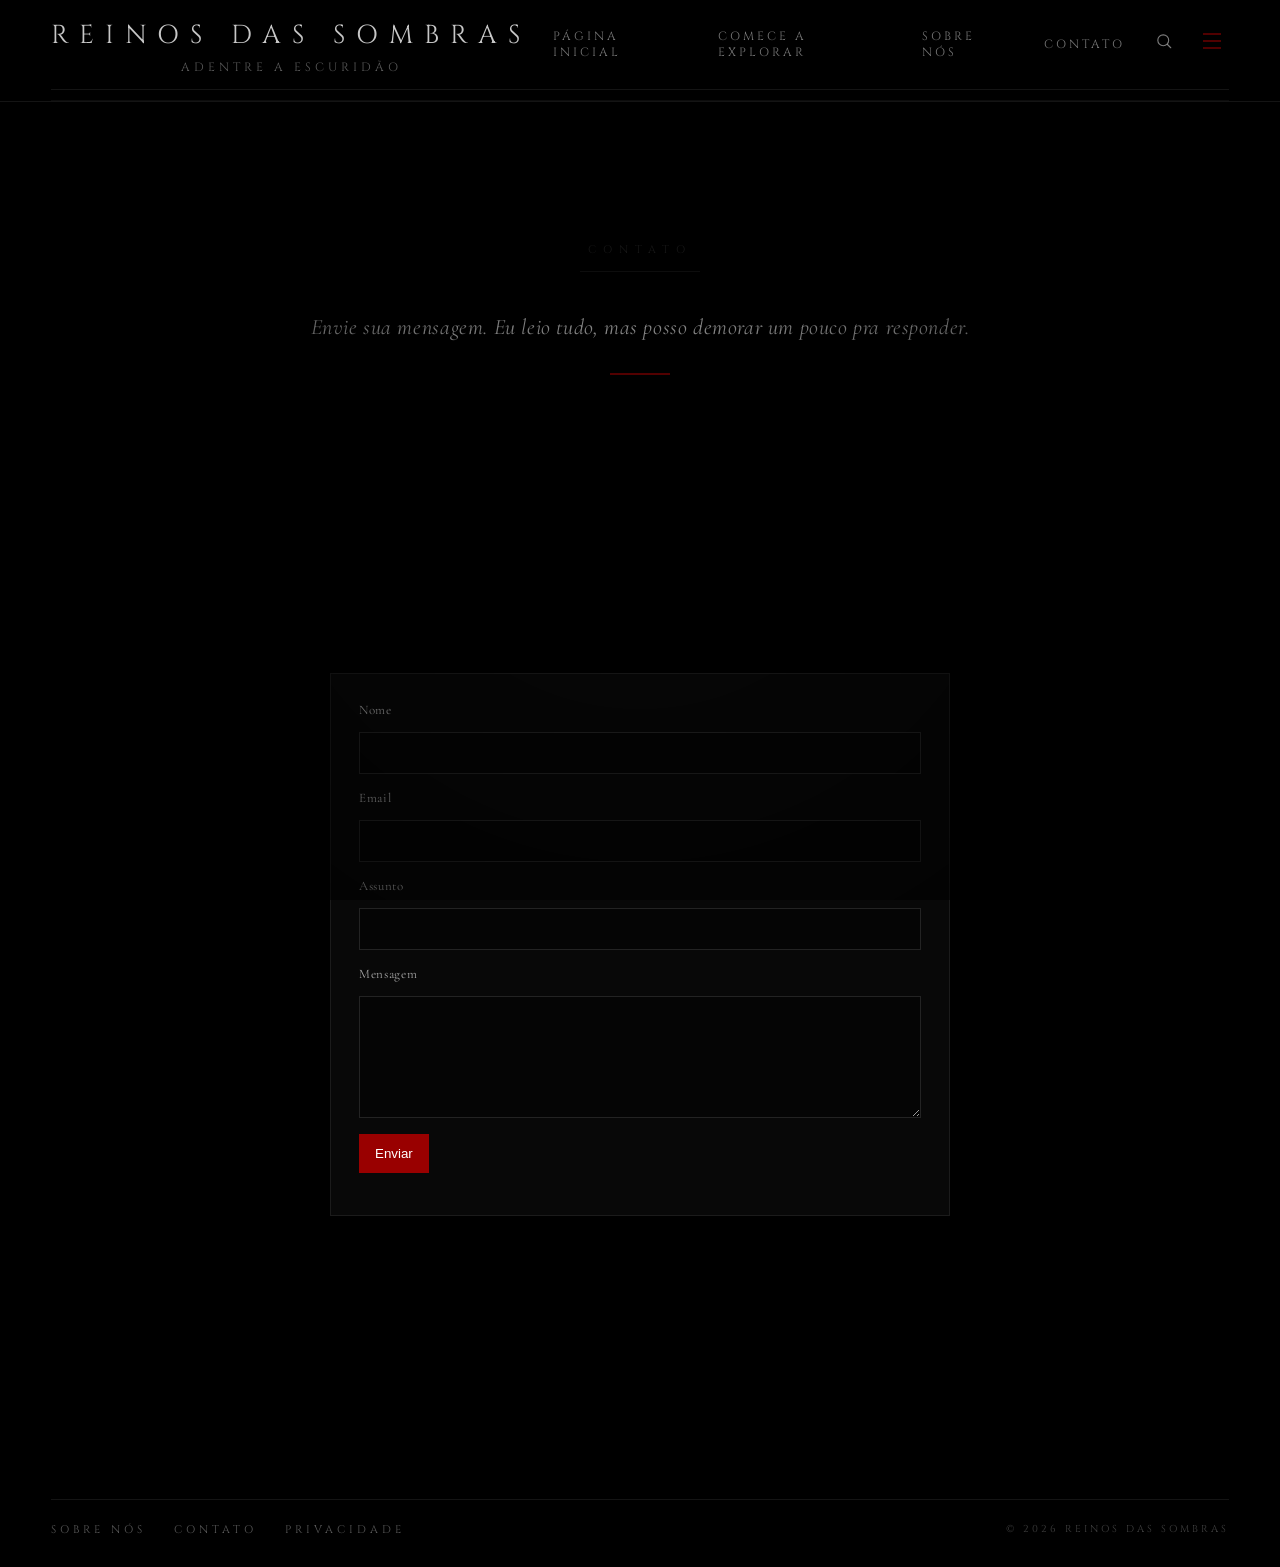
==== contato.html @ 0bf6db8e "favicon" ====
<!doctype html>
<html lang="pt-br">
<head>
  <link rel="icon" href="/favicon.ico">
  <meta charset="utf-8" />
  <meta name="viewport" content="width=device-width,initial-scale=1" />
  <title>Contato • Reinos das Sombras</title>
  <link rel="preconnect" href="https://fonts.googleapis.com">
  <link rel="preconnect" href="https://fonts.gstatic.com" crossorigin>
  <link href="https://fonts.googleapis.com/css2?family=Cinzel:wght@300;400;500&family=Cormorant+Garamond:ital,wght@0,400;0,500;1,400;1,500&display=swap" rel="stylesheet">

  <link rel="stylesheet" href="assets/style.css" />
<body>
  <div class="site-shell">

  <!-- TOP BAR -->
  <header class="site-header">
    <div class="container header-inner">

      <a class="brand" href="/">
        <div class="brand-title">REINOS DAS SOMBRAS</div>
        <div class="brand-sub">ADENTRE A ESCURIDÃO</div>
      </a>

      <nav class="nav">
        <a href="/" class="nav-link">PÁGINA INICIAL</a>
        <a href="/#explorar" class="nav-link">COMECE A EXPLORAR</a>
        <a href="/sobre.html" class="nav-link">SOBRE NÓS</a>
        <a href="/contato.html" class="nav-link">CONTATO</a>
      </nav>

      <div class="actions">
        <button class="icon-btn" id="openSearch" aria-label="Pesquisar">
          <svg viewBox="0 0 24 24" fill="none" stroke="currentColor" stroke-width="1.5" stroke-linecap="round" stroke-linejoin="round" aria-hidden="true">
            <circle cx="11" cy="11" r="7.25"></circle>
            <line x1="21" y1="21" x2="16.65" y2="16.65"></line>
          </svg>
        </button>

        <button class="icon-btn menu-btn" id="openMenu" aria-label="Menu">
          <span></span><span></span><span></span>
        </button>
      </div>

    </div>

    <div class="container">
      <div class="line"></div>
      <div class="line line-thin"></div>
    </div>
  </header>

  <!-- MOBILE MENU -->
  <div class="drawer" id="drawer" aria-hidden="true">
    <div class="drawer-panel">
      <div class="drawer-top">
        <div class="drawer-title">MENU</div>
        <button class="icon-btn" id="closeMenu" aria-label="Fechar menu">✕</button>
      </div>
      <a class="drawer-link" href="/">PÁGINA INICIAL</a>
      <a class="drawer-link" href="/#explorar">COMECE A EXPLORAR</a>
      <a class="drawer-link" href="/sobre.html">SOBRE NÓS</a>
      <a class="drawer-link" href="/contato.html">CONTATO</a>
      <a class="drawer-link" href="/Politica-de-privacidade.html">PRIVACIDADE</a>
    </div>
    <button class="drawer-backdrop" id="drawerBackdrop" aria-label="Fechar"></button>
  </div>

  <!-- SEARCH MODAL -->
  <div class="search" id="search" aria-hidden="true">
    <div class="search-panel">
      <div class="search-top">
        <div class="search-title">PESQUISAR</div>
        <button class="icon-btn" id="closeSearch" aria-label="Fechar">✕</button>
      </div>
      <input class="search-input" id="searchInput" placeholder="Buscar por título..." />
      <div class="search-results" id="searchResults"></div>
    </div>
    <button class="search-backdrop" id="searchBackdrop" aria-label="Fechar"></button>
  </div>


  <main>
    <section class="hero" style="min-height:36vh;">
      <div class="hero-bg" style="background-image:url('images/hero.jpg')"></div>
      <div class="hero-vignette"></div>

      <div class="container hero-inner">
        <div class="kicker">CONTATO</div>
        <div class="kicker-line"></div>

        <blockquote class="quote">
          Envie sua mensagem. Eu leio tudo, mas posso demorar um pouco pra responder.
        </blockquote>

        <div class="accent-line"></div>
      </div>
    </section>

    <section class="contact-container">
      <div class="contact-form">
        <form id="contactForm">
          <div class="form-group">
            <label for="nome">Nome</label>
            <input id="nome" type="text" name="nome" autocomplete="name" required>
          </div>

          <div class="form-group">
            <label for="email">Email</label>
            <input id="email" type="email" name="email" autocomplete="email" required>
          </div>

          <div class="form-group">
            <label for="assunto">Assunto</label>
            <input id="assunto" type="text" name="assunto" required>
          </div>

          <div class="form-group">
            <label for="mensagem">Mensagem</label>
            <textarea id="mensagem" name="mensagem" rows="6" required></textarea>
          </div>

          <button type="submit" class="btn-primary">Enviar</button>
          <div id="formStatus" style="margin-top:14px; color: rgba(255,255,255,.7);"></div>
        </form>
      </div>
    </section>
  </main>

  <footer class="site-footer">
    <div class="container footer-line"></div>
    <div class="container footer-inner">
      <div class="footer-nav">
        <a href="/sobre.html">SOBRE NÓS</a>
        <a href="/contato.html">CONTATO</a>
        <a href="/Politica-de-privacidade.html">PRIVACIDADE</a>
      </div>
      <div class="footer-copy" id="footerCopy">© 2026 REINOS DAS SOMBRAS</div>
    </div>
  </footer>

  <script src="assets/cookies.js"></script>
  <script src="assets/app.js"></script>
  <script src="assets/contact.js"></script>

  </div>
</body>
</html>
---- assets/style.css ----
:root{
  --bg:#000;
  --fg:rgba(255,255,255,.78);
  --muted:rgba(255,255,255,.45);
  --muted2:rgba(255,255,255,.25);
  --line:rgba(255,255,255,.08);
  --accent:#8b0000;
  --max:1100px;
}

*{ box-sizing:border-box; }
html,body{ height:100%; }
body{
  margin:0;
  background:var(--bg);
  color:var(--fg);
  font-family:"Cormorant Garamond", serif;
  overflow-x:hidden; /* remove “borda”/scroll lateral */
}

.container{
  width:min(var(--max), calc(100% - 120px));
  margin:0 auto;
}

@media (max-width: 820px){
  .container{ width: calc(100% - 40px); }
}

/* vignette */
body::after{
  content:"";
  position:fixed;
  inset:0;
  pointer-events:none;
  background:radial-gradient(circle at center, rgba(0,0,0,0) 0%, #000 72%);
  opacity:.55;
}

/* ===== HEADER ===== */
.site-header{
  position:sticky;
  top:0;
  z-index:20;
  background:rgba(0,0,0,.55);
  backdrop-filter: blur(10px);
  border-bottom:1px solid var(--line);
}
.site-header.compact{ position:relative; }

.header-inner{
  display:flex;
  align-items:flex-start;
  justify-content:space-between;
  padding:22px 0 14px;
  gap:22px;
}

/* brand */
.brand{ text-decoration:none; color:inherit; display:block; }
.brand-title{
  font-family:"Cinzel", serif;
  font-weight:400;
  letter-spacing:11px;
  text-transform:uppercase;
  white-space:nowrap; /* NÃO empilha */
  font-size:26px;
  line-height:1.05;
  -webkit-font-smoothing: antialiased;
  text-rendering: optimizeLegibility;
}
.brand-sub{
  margin-top:10px;
  font-family:"Cinzel", serif;
  font-weight:300;
  letter-spacing:4px;
  font-size:12px;
  opacity:.45;
  text-align:center;
  transition: color .25s ease, opacity .25s ease;
}
.brand:hover .brand-sub{
  color: var(--accent);
  opacity:.85;
}

/* nav */
.nav{
  display:flex;
  gap:34px;
  align-items:center;
  padding-top:6px;
}
.nav-link{
  font-family:"Cinzel", serif;
  font-weight:400;
  letter-spacing:3px;
  font-size:12px;
  text-transform:uppercase;
  opacity:.6;
  color:rgba(255,255,255,.78);
  text-decoration:none;
  transition: opacity .2s ease, color .2s ease;
}
.nav-link:hover{ opacity:.95; color:#fff; }

/* actions */
.actions{ display:flex; align-items:center; gap:14px; padding-top:2px; }

.icon-btn{
  appearance:none;
  border:0;
  background:transparent;
  color:rgba(255,255,255,.75);
  cursor:pointer;
  display:inline-flex;
  align-items:center;
  justify-content:center;
  width:34px;
  height:34px;
  padding:0;
  opacity:.65;
  transition: opacity .2s ease, color .2s ease;
}
.icon-btn:hover{ opacity:.95; color:#fff; }
.icon-btn svg{ width:18px; height:18px; display:block; }

/* hamburger */
.menu-btn{ gap:5px; flex-direction:column; }
.menu-btn span{
  display:block;
  width:18px;
  height:2px;
  background: var(--accent);
  opacity:.9;
}

/* lines */
.header-lines{ padding:8px 0 18px; }
.line{
  height:1px;
  background: var(--line);
}
.line-thin{
  margin-top:10px;
  opacity:.6;
}

/* ===== HERO ===== */
.hero{
  position:relative;
  min-height: 58vh;
  display:flex;
  align-items:center;
  padding: 70px 0 50px;
}
.hero-bg{
  position:absolute; inset:0;
  background-size:cover;
  background-position:center;
  opacity:.28;
  filter:saturate(.9) contrast(1.05);
}
.hero-vignette{
  position:absolute; inset:0;
  background: radial-gradient(circle at center, rgba(0,0,0,.15) 0%, #000 70%);
  opacity:.9;
}
.hero-inner{
  position:relative;
  text-align:center;
  padding: 70px 0 70px;
}

.kicker{
  font-family:"Cinzel", serif;
  font-weight:300;
  font-size:11px;
  letter-spacing:7px;
  text-transform:uppercase;
  opacity:.14;
  animation: breathe 3.8s ease-in-out infinite;
}
@keyframes breathe{
  0%,100%{ opacity:.10; transform: translateY(0); }
  50%{ opacity:.18; transform: translateY(-1px); }
}
.kicker-line{
  width:120px;
  height:1px;
  background: var(--line);
  margin: 14px auto 0;
  opacity:.8;
}
.quote{
  margin: 36px auto 0;
  max-width: 920px;
  font-style: italic;
  font-size: 22px;
  line-height: 1.75;
  letter-spacing:.6px;
  opacity:.75;
}
.accent-line{
  width:60px;
  height:2px;
  background: var(--accent);
  opacity:.65;
  margin: 26px auto 0;
}

/* ===== SECTIONS ===== */
.section{ padding: 56px 0 0; }
.section-head{
  display:flex;
  align-items:center;
  gap:14px;
  padding-bottom:18px;
}
.dash{ width:46px; height:2px; background: var(--accent); opacity:.65; }
.section-title{
  margin:0;
  font-family:"Cinzel", serif;
  font-weight:400;
  letter-spacing:4px;
  font-size:12px;
  text-transform:uppercase;
  color: rgba(255,255,255,.55);
}

/* grid featured */
.grid{
  display:grid;
  grid-template-columns: repeat(3, 1fr);
  gap: 22px;
  padding-bottom: 10px;
}
.card{
  display:block;
  text-decoration:none;
  color:inherit;
  border:1px solid rgba(255,255,255,.06);
  background: rgba(255,255,255,.02);
  overflow:hidden;
  transition: transform .2s ease, border-color .2s ease;
}
.card:hover{
  transform: translateY(-2px);
  border-color: rgba(255,255,255,.12);
}
.card-img{
  aspect-ratio: 16/10;
  background-size:cover;
  background-position:center;
  filter: saturate(.95) contrast(1.02);
  opacity:.9;
}
.card-body{ padding: 18px 18px 16px; }
.card-kicker{
  font-family:"Cinzel", serif;
  letter-spacing:4px;
  text-transform:uppercase;
  font-size:11px;
  opacity:.35;
}
.card-title{
  margin-top:10px;
  font-family:"Cinzel", serif;
  letter-spacing:3px;
  text-transform:uppercase;
  font-size:14px;
  opacity:.9;
}
.card-excerpt{
  margin-top:10px;
  font-size:18px;
  line-height:1.6;
  opacity:.65;
}
.card-more{
  margin-top:14px;
  font-family:"Cinzel", serif;
  letter-spacing:3px;
  text-transform:uppercase;
  font-size:11px;
  color: var(--accent);
  opacity:.75;
}

/* recent list */
.list{ padding-bottom: 40px; }
.row{
  display:flex;
  justify-content:space-between;
  align-items:center;
  gap:18px;
  text-decoration:none;
  color:inherit;
  border-bottom:1px solid rgba(255,255,255,.06);
  padding: 18px 0;
}
.row-title{
  font-family:"Cinzel", serif;
  letter-spacing:3px;
  text-transform:uppercase;
  font-size:13px;
  opacity:.9;
}
.row-excerpt{
  margin-top:8px;
  font-size:18px;
  opacity:.6;
  line-height:1.55;
}
.row-right{
  color: var(--accent);
  opacity:.75;
  font-size:18px;
}

/* prose */
.prose{ padding-bottom: 20px; }
.prose p{ font-size:19px; opacity:.7; line-height:1.8; margin: 0 0 16px; }
.prose h3{
  font-family:"Cinzel", serif;
  letter-spacing:2px;
  font-size:14px;
  text-transform:uppercase;
  margin: 26px 0 12px;
  color: rgba(255,255,255,.85);
  opacity:.9;
}
.prose ul{
  margin: 0 0 18px 18px;
  padding: 0;
}
.prose li{
  margin: 8px 0;
  line-height:1.7;
  opacity:.75;
  font-size:18px;
}
.prose a{ color: rgba(255,255,255,.85); text-decoration: underline; text-decoration-color: rgba(139,0,0,.55); }
.prose a:hover{ color:#fff; }


/* ===== FOOTER ===== */
.site-footer{
  margin-top: 70px;
  padding: 34px 0 30px;
}
.footer-line{
  height:1px;
  background: var(--line);
  margin-bottom: 22px;
}
.footer-inner{
  display:flex;
  align-items:center;
  justify-content:space-between;
  gap:20px;
}
.footer-nav{
  display:flex;
  gap:28px;
}
.footer-nav a{
  font-family:"Cinzel", serif;
  font-size:11px;
  letter-spacing:4px;
  text-transform:uppercase;
  color: rgba(255,255,255,.35);
  text-decoration:none;
  transition: color .2s ease, opacity .2s ease;
}
.footer-nav a:hover{ color: var(--accent); opacity:.9; }
.footer-copy{
  font-family:"Cinzel", serif;
  font-size:10px;
  letter-spacing:3px;
  color: rgba(255,255,255,.25);
  white-space:nowrap; /* NÃO corta */
}

/* ===== STORY PAGE ===== */
.story{ padding: 40px 0 80px; }
.story-wrap{ max-width: 980px; }
.story-cover{
  width:100%;
  aspect-ratio: 16/7;
  background-size:cover;
  background-position:center;
  border:1px solid rgba(255,255,255,.06);
  opacity:.92;
}
.story-meta{ padding: 22px 0 12px; }
.story-kicker{
  font-family:"Cinzel", serif;
  font-size:11px;
  letter-spacing:5px;
  text-transform:uppercase;
  opacity:.35;
}
.story-title{
  margin: 12px 0 0;
  font-family:"Cinzel", serif;
  letter-spacing:5px;
  text-transform:uppercase;
  font-weight:400;
  font-size: 28px;
  opacity:.95;
}
.story-sub{
  margin-top:10px;
  font-size:20px;
  opacity:.65;
  font-style: italic;
}
.story-content{
  padding-top: 12px;
  font-size: 19px;
  line-height: 1.9;
  opacity: .78;
}
.story-content p{ margin: 0 0 18px; }

/* ===== DRAWER ===== */
.drawer{
  position:fixed; inset:0;
  display:none;
  z-index:50;
}
.drawer.open{ display:block; }
.drawer-backdrop{
  position:absolute; inset:0;
  background: rgba(0,0,0,.65);
  border:0;
}
.drawer-panel{
  position:absolute;
  right:0; top:0; bottom:0;
  width:min(360px, 88vw);
  background:#050505;
  border-left: 1px solid rgba(255,255,255,.08);
  padding: 18px;
}
.drawer-top{
  display:flex;
  justify-content:space-between;
  align-items:center;
  padding-bottom: 10px;
  border-bottom:1px solid rgba(255,255,255,.06);
}
.drawer-title{
  font-family:"Cinzel", serif;
  letter-spacing:4px;
  text-transform:uppercase;
  font-size:12px;
  opacity:.6;
}
.drawer-link{
  display:block;
  padding: 14px 6px;
  border-bottom:1px solid rgba(255,255,255,.06);
  font-family:"Cinzel", serif;
  letter-spacing:3px;
  text-transform:uppercase;
  font-size:12px;
  color: rgba(255,255,255,.75);
  text-decoration:none;
  opacity:.75;
}
.drawer-link:hover{ color:#fff; opacity:1; }

/* ===== SEARCH ===== */
.search{
  position:fixed; inset:0;
  display:none;
  z-index:60;
}
.search.open{ display:block; }
.search-backdrop{
  position:absolute; inset:0;
    z-index: 0;
  background: rgba(0,0,0,.7);
  border:0;
}
.search-panel{
  position:absolute;
    z-index: 1;
  left:50%; top: 12vh;
  transform: translateX(-50%);
  width:min(720px, 92vw);
  background:#050505;
  border: 1px solid rgba(255,255,255,.08);
  padding: 14px;
}
.search-top{
  display:flex;
  justify-content:space-between;
  align-items:center;
  padding: 6px 6px 10px;
  border-bottom:1px solid rgba(255,255,255,.06);
}
.search-title{
  font-family:"Cinzel", serif;
  letter-spacing:4px;
  text-transform:uppercase;
  font-size:12px;
  opacity:.6;
}
.search-input{
  width:100%;
  margin-top:12px;
  padding: 14px 12px;
  background:#0b0b0b;
  border:1px solid rgba(255,255,255,.08);
  color:#fff;
  outline:none;
  font-size:16px;
}
.search-results{ padding-top: 10px; }
.search-item{
  display:block;
  padding: 12px 8px;
  border-bottom:1px solid rgba(255,255,255,.06);
  text-decoration:none;
  color:inherit;
}
.search-item-title{
  font-family:"Cinzel", serif;
  letter-spacing:3px;
  text-transform:uppercase;
  font-size:12px;
  opacity:.9;
}
.search-item-sub{
  margin-top:8px;
  font-size:18px;
  opacity:.6;
}

/* ===== RESPONSIVO (mobile sem “forçar empilhado”) ===== */
@media (max-width: 980px){
  .nav{ display:none; } /* menu vira drawer */
  .brand-title{
    font-size:20px;   /* reduz, mas mantém em 1 linha */
    letter-spacing:8px;
  }
  .quote{ font-size: 20px; }
  .grid{ grid-template-columns: 1fr; }
  .footer-inner{ flex-direction:column; text-align:center; }
  .footer-copy{ white-space:normal; }
}
/* ===== Post layout helpers ===== */
.post-title {
  text-align: center;
  margin: 0.2em 0 0.8em 0;
}

.post-title.red {
  color: #b30000;
}

/* Image blocks */
.post-img {
  margin: 14px 0;
}

.post-img img {
  width: 100%;
  height: auto;
  display: block;
  border-radius: 8px;
}

/* Float variants (use when you want text wrapping) */
.post-img.left {
  float: left;
  width: 180px;
  margin: 0 18px 12px 0;
}

.post-img.right {
  float: right;
  width: 240px;
  margin: 6px 0 12px 18px;
}

.post-img.right.large {
  width: 260px;
}

.post-img.center {
  max-width: 520px;
  margin: 16px auto 0 auto;
}

/* Utility */
.clear {
  clear: both;
}

.contact-container{
  display:flex;
  justify-content:center;
  padding:60px 20px;
}

.contact-form{
  width:100%;
  max-width:500px;
  background:#0b0b0b;
  padding:30px;
  border:1px solid rgba(255,255,255,.08);
  box-shadow:0 0 20px rgba(0,0,0,.6);
}

.form-group{
  display:flex;
  flex-direction:column;
  margin-bottom:18px;
}

.form-group label{
  margin-bottom:6px;
  font-size:14px;
  color:#aaa;
}

.form-group input,
.form-group textarea{
  background:#050505;
  border:1px solid rgba(255,255,255,.1);
  padding:10px;
  color:white;
  font-family:inherit;
}

.form-group input:focus,
.form-group textarea:focus{
  outline:none;
  border-color:#990000;
}

.btn-primary{
  background:#990000;
  border:none;
  padding:12px;
  color:white;
  cursor:pointer;
  transition:0.3s;
}

.btn-primary:hover{
  background:#cc0000;
}
/* Página Contato */
.contact-container{
  min-height: 100vh;
  display:flex;
  align-items:center;
  justify-content:center;
  padding: 60px 20px;
}

.contact-form{
  width: 100%;
  max-width: 620px;
  background: rgba(10,10,10,.85);
  border: 1px solid rgba(255,255,255,.08);
  box-shadow: 0 0 35px rgba(0,0,0,.65);
  padding: 28px;
}

.contact-title{
  margin: 0 0 10px;
  letter-spacing: .18em;
  text-transform: uppercase;
  font-size: 18px;
  color: rgba(255,255,255,.85);
}

.contact-subtitle{
  margin: 0 0 22px;
  color: rgba(255,255,255,.55);
  font-size: 14px;
}

.form-group{
  display:flex;
  flex-direction:column;
  gap: 8px;
  margin-bottom: 16px;
}

.form-group label{
  color: rgba(255,255,255,.65);
  font-size: 13px;
  letter-spacing: .05em;
}

.form-group input,
.form-group textarea{
  background: rgba(0,0,0,.35);
  border: 1px solid rgba(255,255,255,.12);
  color: rgba(255,255,255,.9);
  padding: 12px 12px;
  font-family: inherit;
}

.form-group input:focus,
.form-group textarea:focus{
  outline: none;
  border-color: rgba(153,0,0,.8);
}

.btn-primary{
  display:inline-flex;
  align-items:center;
  justify-content:center;
  gap:10px;
  background:#990000;
  border:none;
  padding: 12px 16px;
  color:white;
  cursor:pointer;
  text-decoration:none;
}

.btn-primary:hover{
  background:#c40000;
}

.thankyou-box{
  text-align:center;
}

/* ===== Ajustes de “moldura”/layout (Cloudflare friendly) ===== */
.site-shell{
  max-width: 1180px;
  margin: 22px auto;
  border: 1px solid var(--line);
  background: rgba(0,0,0,.55);
  box-shadow: 0 0 55px rgba(0,0,0,.65);
}

/* Kicker/linha de seção (para “Últimas publicações”) */
.section-kicker{
  display:flex;
  align-items:center;
  gap: 14px;
  letter-spacing: .32em;
  text-transform: uppercase;
  font-size: 12px;
  color: var(--muted);
}
.section-kicker::before{
  content:"";
  width: 44px;
  height: 1px;
  background: var(--accent);
  opacity: .95;
}
.hr-line{
  height:1px;
  background: rgba(255,255,255,.06);
  margin: 22px 0;
}

/* ===== Feed estilo “imagem + texto” (sem conflito com .post-title do artigo) ===== */
.feed-row{
  display:grid;
  grid-template-columns: 380px 1fr;
  gap: 34px;
  align-items:center;
  padding: 26px 0;
  border-bottom: 1px solid rgba(255,255,255,.06);
  text-decoration:none;
  color:inherit;
}
.feed-cover{
  width: 100%;
  aspect-ratio: 16 / 9;
  object-fit: cover;
  border: 1px solid var(--line);
  opacity: .95;
}
.feed-meta{
  letter-spacing: .28em;
  text-transform: uppercase;
  font-size: 11px;
  color: var(--accent);
  margin-bottom: 10px;
}
.feed-title{
  margin: 0 0 10px;
  font-family:"Cinzel", serif;
  letter-spacing: 3px;
  text-transform: uppercase;
  color: rgba(255,255,255,.92);
  font-size: clamp(18px, 2vw, 28px);
}
.feed-sub{
  color: rgba(255,255,255,.55);
  font-style: italic;
  margin: 0 0 14px;
}
.feed-excerpt{
  color: rgba(255,255,255,.62);
  line-height: 1.65;
  max-width: 70ch;
}

/* Responsivo */
@media (max-width: 860px){
  .site-shell{ margin: 0; border-left:0; border-right:0; }
  .feed-row{ grid-template-columns: 1fr; }
}
.about-list{
  margin: 10px 0 0;
  padding-left: 18px;
  color: rgba(255,255,255,.62);
  line-height: 1.8;
  max-width: 78ch;
}

.about-list li{
  margin: 6px 0;
}

.about-link{
  color: rgba(255,255,255,.85);
  text-decoration: none;
  border-bottom: 1px solid rgba(154,0,0,.6);
}

.about-link:hover{
  color: rgba(255,255,255,.95);
  border-bottom-color: rgba(154,0,0,1);
}
/* ===== FULL WIDTH (igual protótipo) ===== */
html, body{
  width: 100%;
  height: 100%;
  margin: 0;
  padding: 0;
  background: #000; /* garante sem “bordas” claras */
}

.site-shell{
  max-width: none !important;
  width: 100% !important;
  margin: 0 !important;
  border: 0 !important;
  border-radius: 0 !important;
  box-shadow: none !important;
  background: transparent !important;
}

/* se algum container estiver limitando demais */
.container{
  width: min(1200px, 92vw);
}
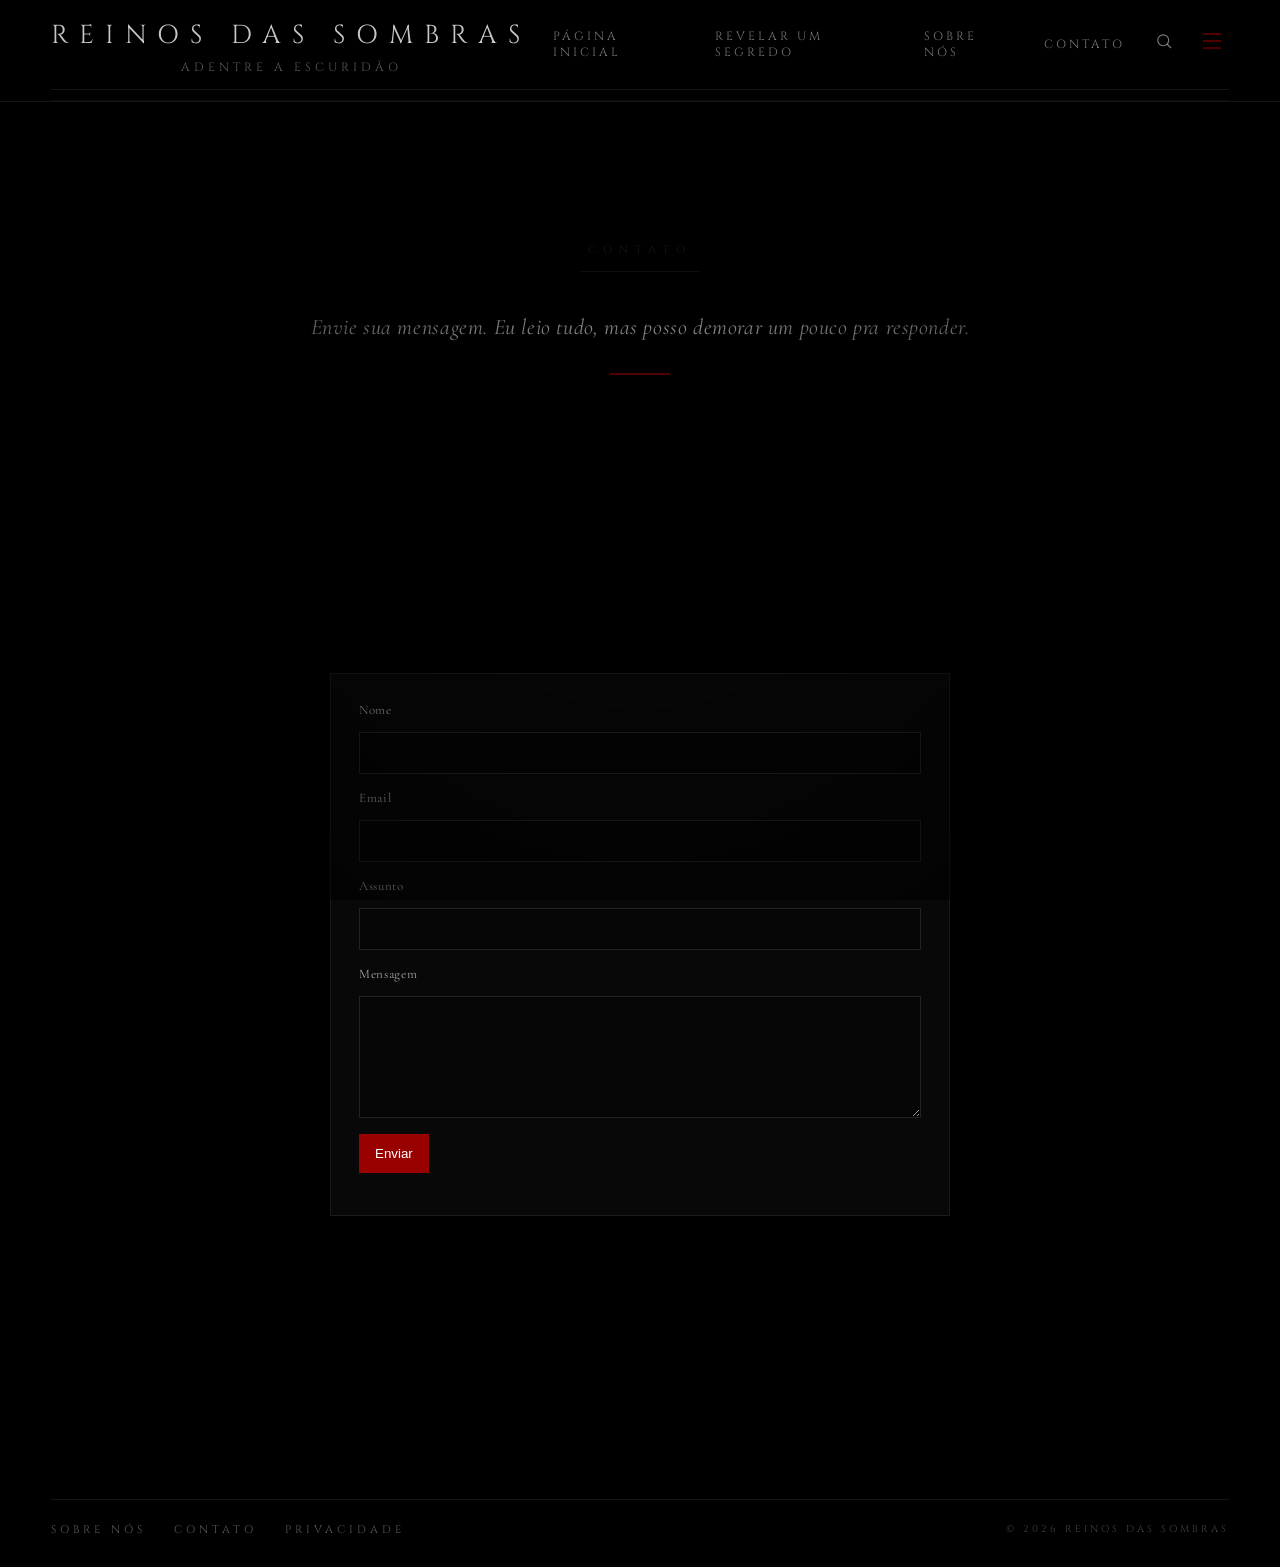
==== commit 8dfd9e40: "revelar um segredo" ====
--- a/contato.html
+++ b/contato.html
@@ -24,7 +24,8 @@
 
       <nav class="nav">
         <a href="/" class="nav-link">PÁGINA INICIAL</a>
-        <a href="/#explorar" class="nav-link">COMECE A EXPLORAR</a>
+        <a href="#" class="nav-link" onclick="goRandomPost(); return false;">
+  REVELAR UM SEGREDO
         <a href="/sobre.html" class="nav-link">SOBRE NÓS</a>
         <a href="/contato.html" class="nav-link">CONTATO</a>
       </nav>
@@ -58,7 +59,8 @@
         <button class="icon-btn" id="closeMenu" aria-label="Fechar menu">✕</button>
       </div>
       <a class="drawer-link" href="/">PÁGINA INICIAL</a>
-      <a class="drawer-link" href="/#explorar">COMECE A EXPLORAR</a>
+      <a href="#" class="nav-link" onclick="goRandomPost(); return false;">
+  REVELAR UM SEGREDO
       <a class="drawer-link" href="/sobre.html">SOBRE NÓS</a>
       <a class="drawer-link" href="/contato.html">CONTATO</a>
       <a class="drawer-link" href="/Politica-de-privacidade.html">PRIVACIDADE</a>
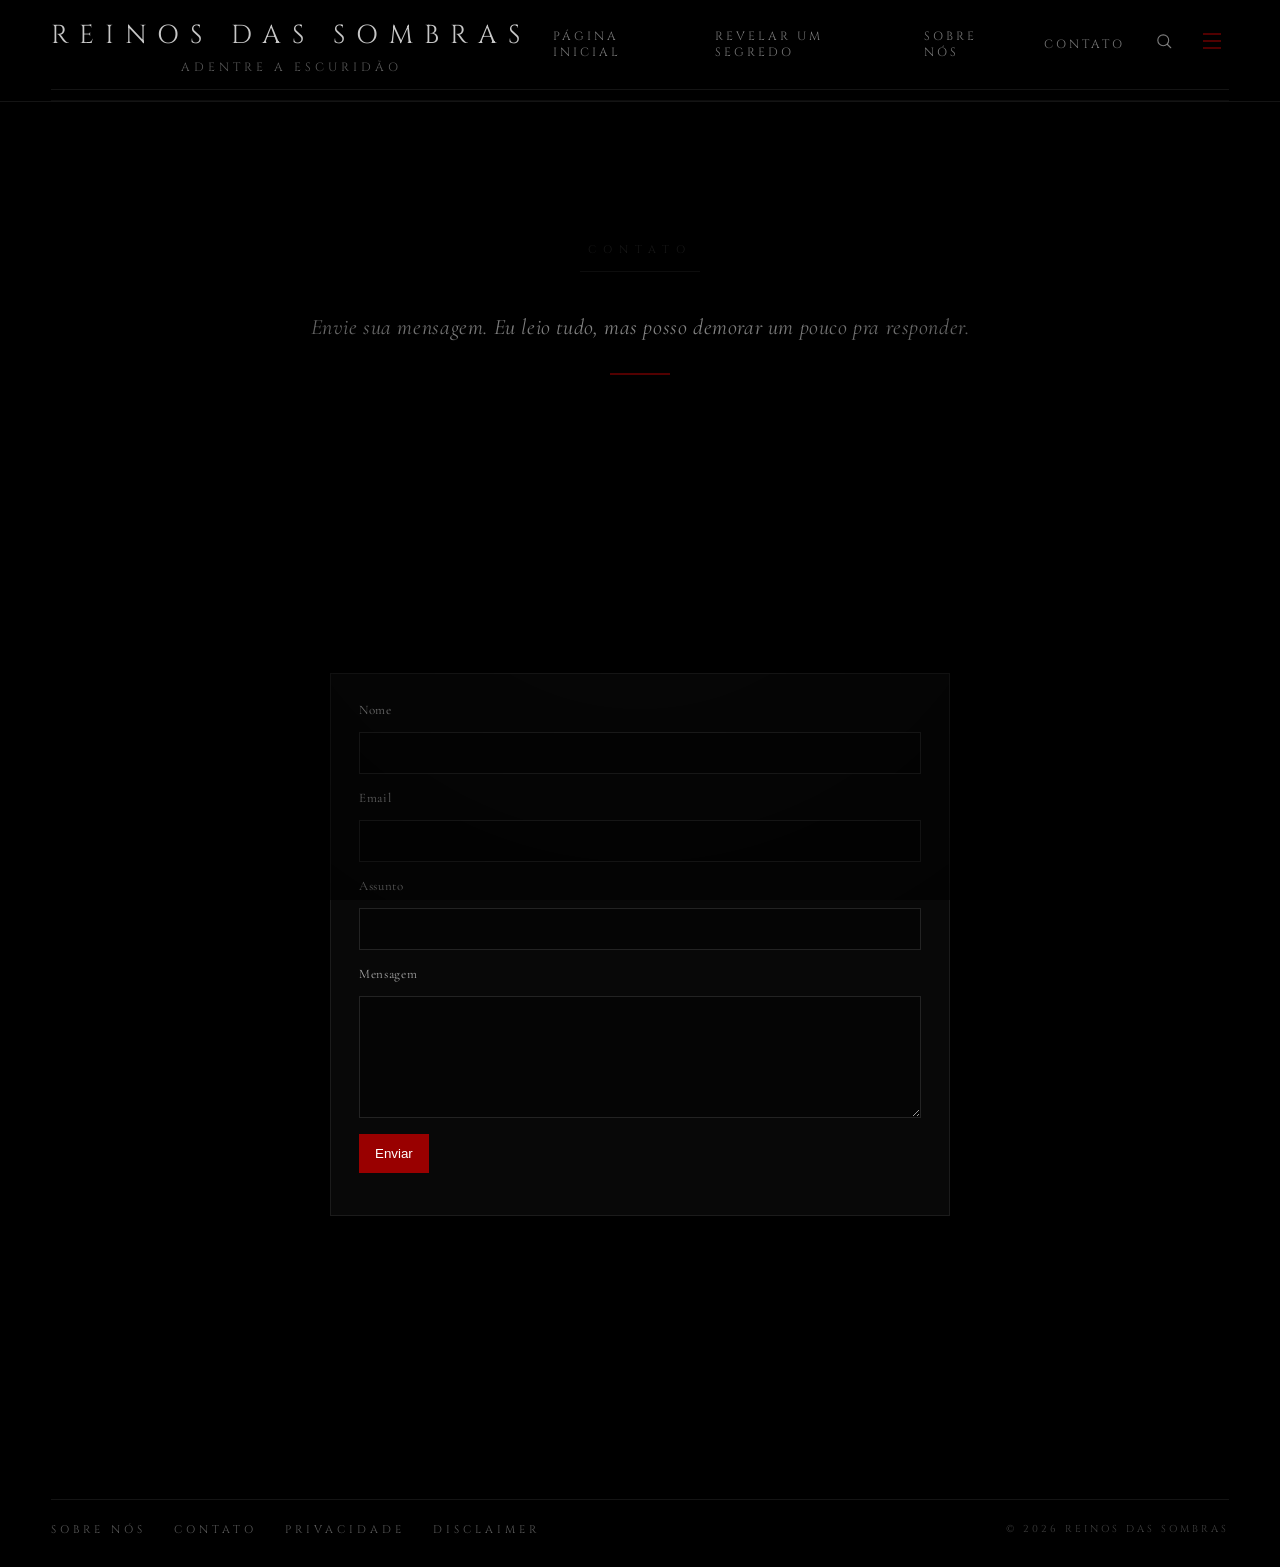
==== commit d601d551: "Reinos Reload" ====
--- a/contato.html
+++ b/contato.html
@@ -2,6 +2,8 @@
 <html lang="pt-br">
 <head>
   <link rel="icon" href="/favicon.ico">
+  <script async src="https://pagead2.googlesyndication.com/pagead/js/adsbygoogle.js?client=ca-pub-1007208030081142"
+     crossorigin="anonymous"></script>
   <meta charset="utf-8" />
   <meta name="viewport" content="width=device-width,initial-scale=1" />
   <title>Contato • Reinos das Sombras</title>
@@ -136,6 +138,7 @@
         <a href="/sobre.html">SOBRE NÓS</a>
         <a href="/contato.html">CONTATO</a>
         <a href="/Politica-de-privacidade.html">PRIVACIDADE</a>
+          <a href="/disclaimer.html">DISCLAIMER</a>
       </div>
       <div class="footer-copy" id="footerCopy">© 2026 REINOS DAS SOMBRAS</div>
     </div>
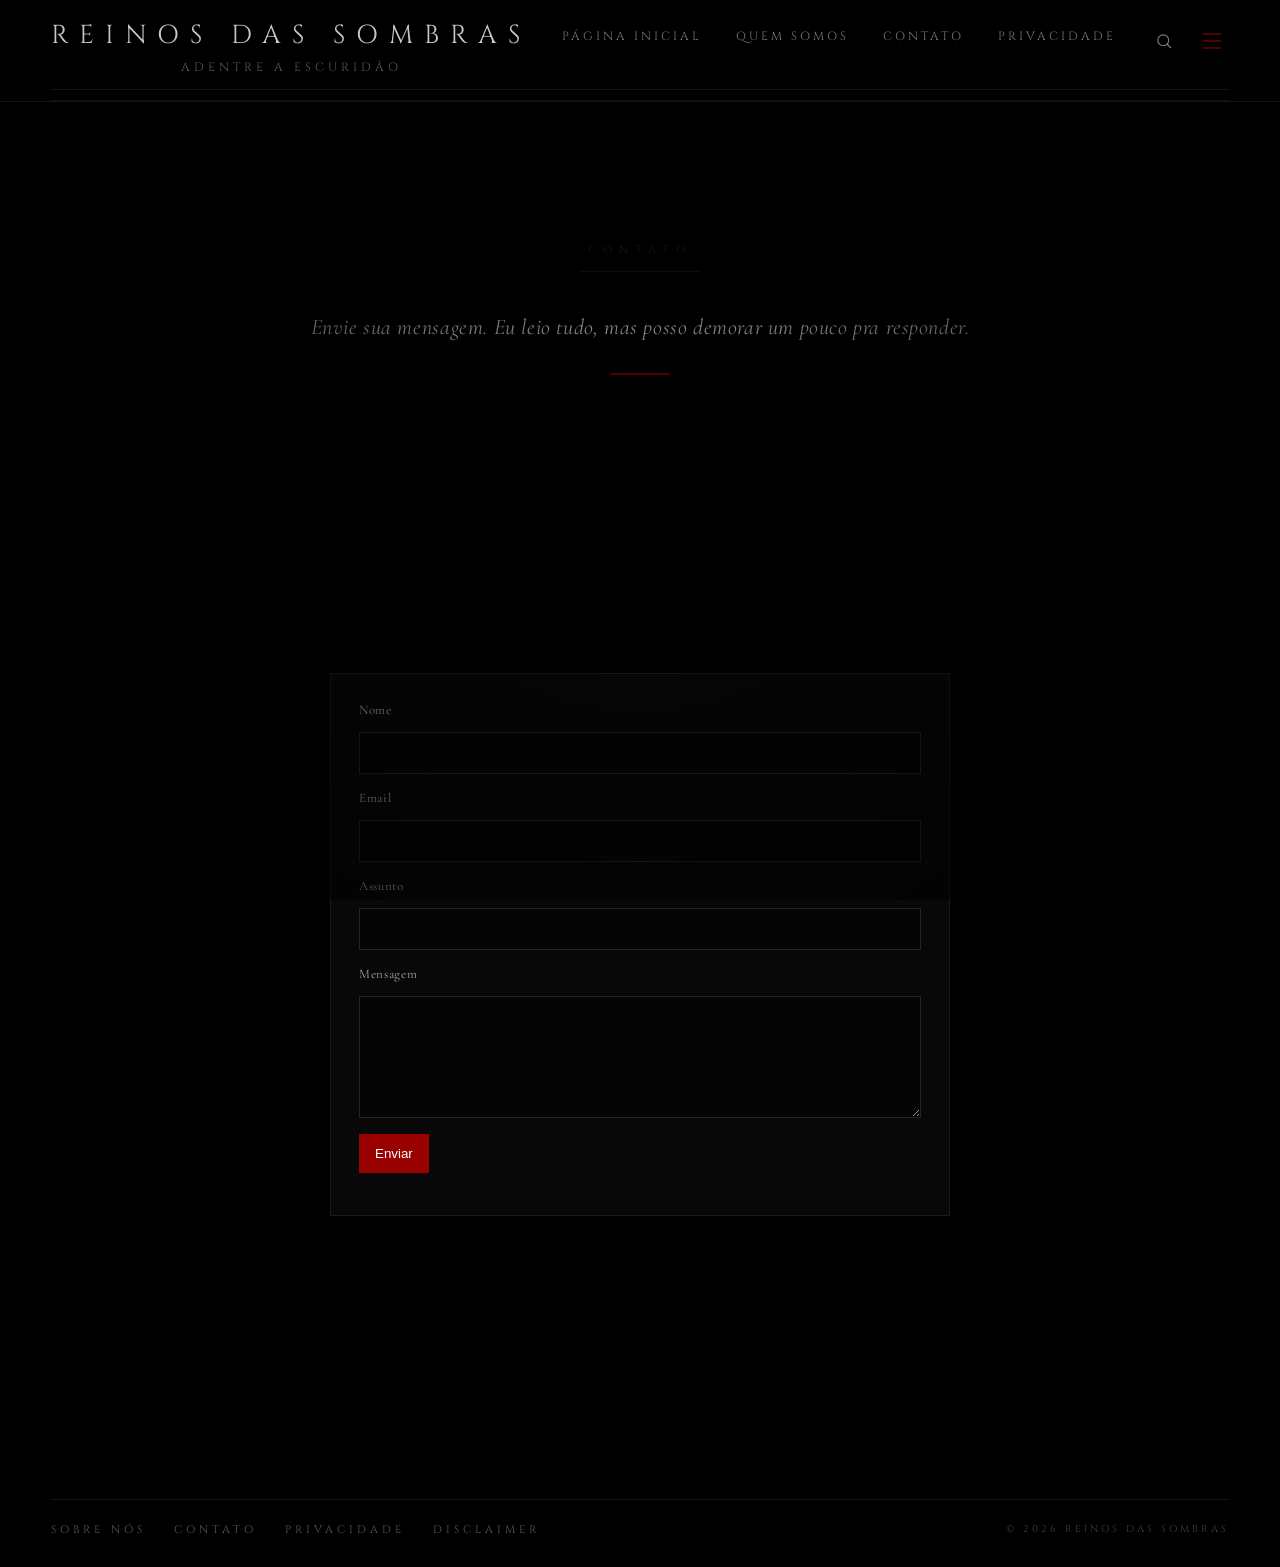
==== commit db4e1300: "atualização de regras" ====
--- a/contato.html
+++ b/contato.html
@@ -26,10 +26,9 @@
 
       <nav class="nav">
         <a href="/" class="nav-link">PÁGINA INICIAL</a>
-        <a href="#" class="nav-link" onclick="goRandomPost(); return false;">
-  REVELAR UM SEGREDO
-        <a href="/sobre.html" class="nav-link">SOBRE NÓS</a>
+        <a href="/sobre.html" class="nav-link">QUEM SOMOS</a>
         <a href="/contato.html" class="nav-link">CONTATO</a>
+        <a href="/Politica-de-privacidade.html" class="nav-link">PRIVACIDADE</a>
       </nav>
 
       <div class="actions">
@@ -61,9 +60,7 @@
         <button class="icon-btn" id="closeMenu" aria-label="Fechar menu">✕</button>
       </div>
       <a class="drawer-link" href="/">PÁGINA INICIAL</a>
-      <a href="#" class="nav-link" onclick="goRandomPost(); return false;">
-  REVELAR UM SEGREDO
-      <a class="drawer-link" href="/sobre.html">SOBRE NÓS</a>
+      <a class="drawer-link" href="/sobre.html">QUEM SOMOS</a>
       <a class="drawer-link" href="/contato.html">CONTATO</a>
       <a class="drawer-link" href="/Politica-de-privacidade.html">PRIVACIDADE</a>
     </div>
--- a/assets/style.css
+++ b/assets/style.css
@@ -861,4 +861,22 @@
 /* se algum container estiver limitando demais */
 .container{
   width: min(1200px, 92vw);
-}+}
+/* ── Breadcrumb ─────────────────────────────────────────── */
+.breadcrumb {
+  background: transparent;
+  padding: 10px 0 0;
+}
+.breadcrumb .container {
+  font-family: var(--font-sans, sans-serif);
+  font-size: 0.72rem;
+  letter-spacing: 0.08em;
+  color: var(--c-muted, #888);
+  text-transform: uppercase;
+}
+.breadcrumb a {
+  color: var(--c-muted, #888);
+  text-decoration: none;
+}
+.breadcrumb a:hover { color: var(--c-accent, #8b0000); }
+.breadcrumb span { color: var(--c-muted, #888); }
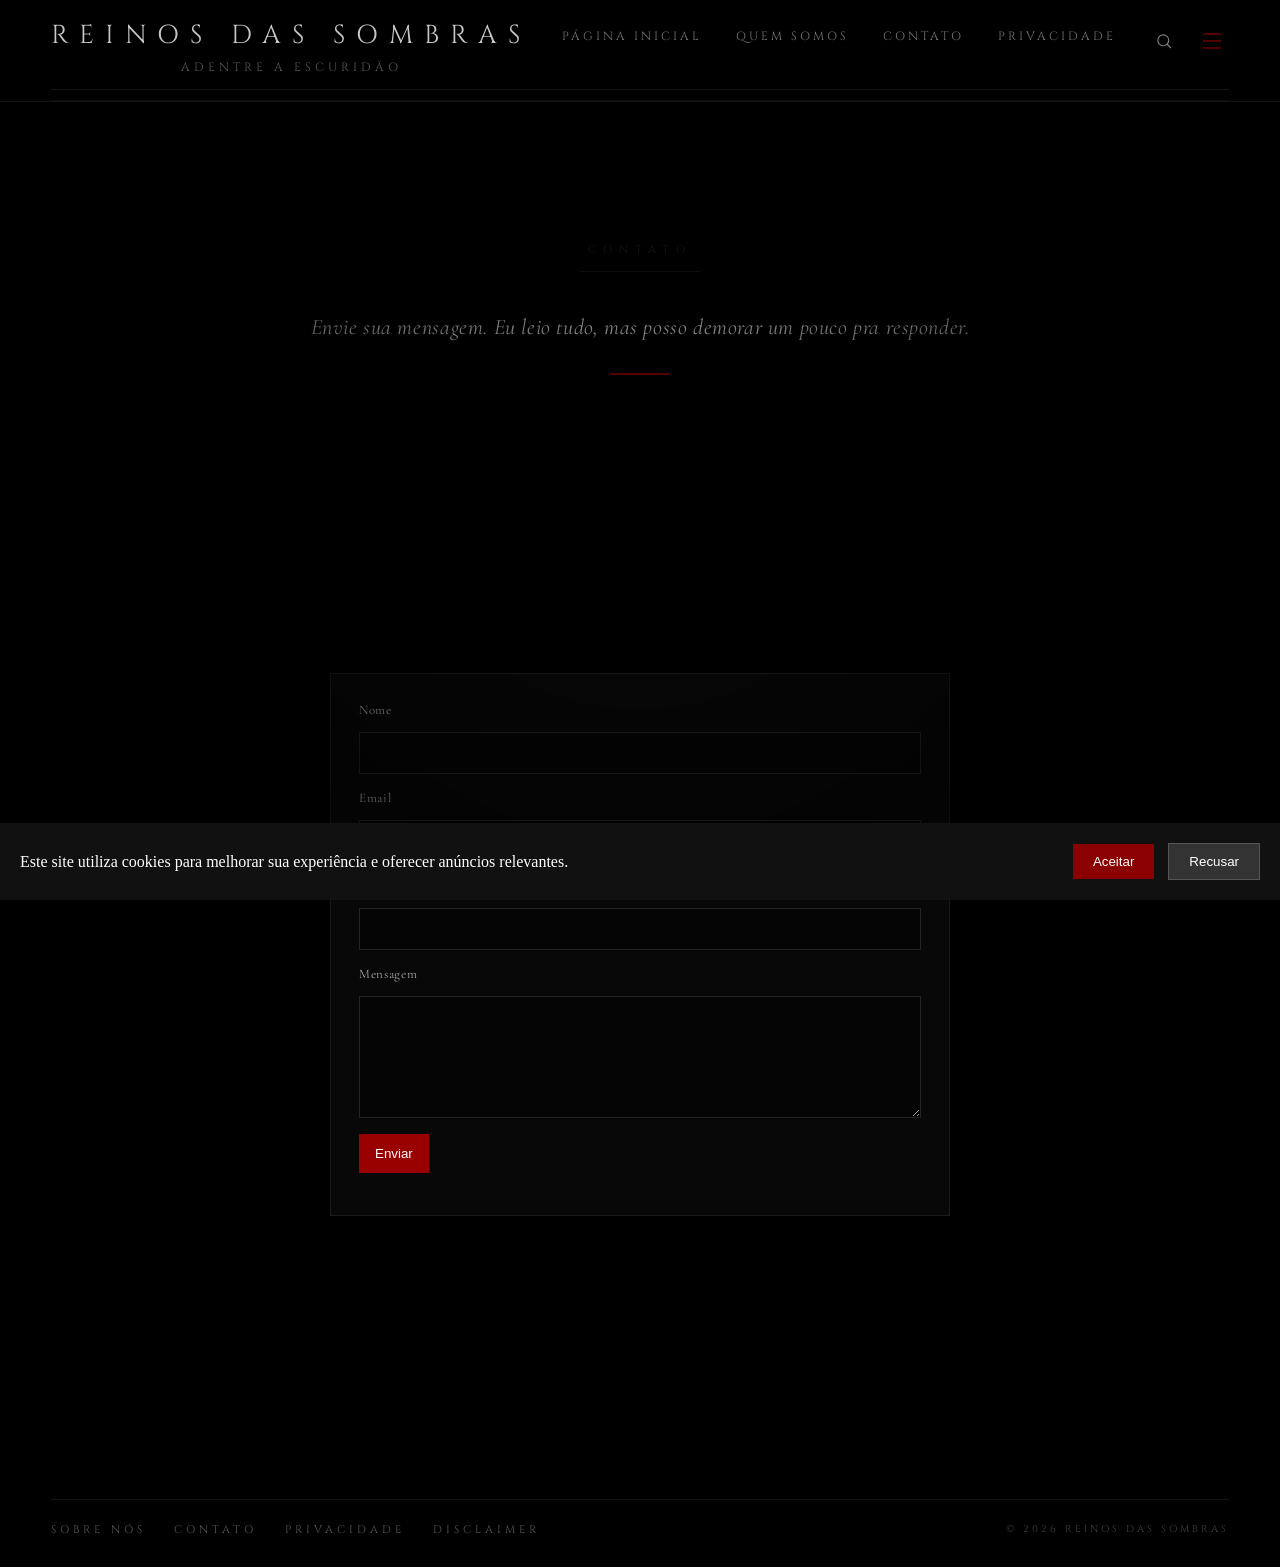
==== commit 3a5f91e5: "atualização do analytics" ====
--- a/contato.html
+++ b/contato.html
@@ -1,18 +1,76 @@
 <!doctype html>
 <html lang="pt-br">
 <head>
+  <meta charset="utf-8" />
   <link rel="icon" href="/favicon.ico">
   <script async src="https://pagead2.googlesyndication.com/pagead/js/adsbygoogle.js?client=ca-pub-1007208030081142"
      crossorigin="anonymous"></script>
-  <meta charset="utf-8" />
+
+  <!-- Consent Mode v2 -->
+  <script>
+    window.dataLayer = window.dataLayer || [];
+    function gtag(){dataLayer.push(arguments);}
+
+    var storedConsent = localStorage.getItem("cookie_consent");
+    var consentState = (storedConsent === "accepted") ? "granted" : "denied";
+
+    gtag('consent', 'default', {
+      'ad_storage': consentState,
+      'analytics_storage': consentState,
+      'ad_user_data': consentState,
+      'ad_personalization': consentState
+    });
+  </script>
+
+  <!-- Google Analytics -->
+  <script async src="https://www.googletagmanager.com/gtag/js?id=G-2XC2ZVDQF6"></script>
+  <script>
+    gtag('js', new Date());
+    gtag('config', 'G-2XC2ZVDQF6');
+  </script>
+  <link rel="canonical" href="https://reinosdassombras.com.br/contato.html" />
+  <meta name="description" content="Entre em contato com o Reinos das Sombras. Envie sua mensagem, sugestão ou relato paranormal." />
   <meta name="viewport" content="width=device-width,initial-scale=1" />
   <title>Contato • Reinos das Sombras</title>
   <link rel="preconnect" href="https://fonts.googleapis.com">
   <link rel="preconnect" href="https://fonts.gstatic.com" crossorigin>
   <link href="https://fonts.googleapis.com/css2?family=Cinzel:wght@300;400;500&family=Cormorant+Garamond:ital,wght@0,400;0,500;1,400;1,500&display=swap" rel="stylesheet">
 
-  <link rel="stylesheet" href="assets/style.css" />
+  <link rel="stylesheet" href="/assets/style.css" />
+  <meta name="robots" content="index, follow" />
+  <meta property="og:type" content="website" />
+  <meta property="og:title" content="Contato • Reinos das Sombras" />
+  <meta property="og:description" content="Entre em contato com o Reinos das Sombras. Envie sua mensagem, sugestão ou relato paranormal." />
+  <meta property="og:url" content="https://reinosdassombras.com.br/contato.html" />
+  <meta property="og:site_name" content="Reinos das Sombras" />
+  <meta name="twitter:card" content="summary" />
+</head>
 <body>
+  <div id="cookie-banner" style="position:fixed;bottom:0;left:0;width:100%;background:#111;color:#fff;padding:20px;display:flex;justify-content:space-between;align-items:center;z-index:9999;font-family: serif;">
+    <span>Este site utiliza cookies para melhorar sua experiência e oferecer anúncios relevantes.</span>
+    <div>
+      <button type="button" onclick="acceptCookies()" style="background:#8b0000;color:#fff;border:none;padding:10px 20px;margin-right:10px;cursor:pointer;">Aceitar</button>
+      <button type="button" onclick="declineCookies()" style="background:#333;color:#fff;border:1px solid #555;padding:10px 20px;cursor:pointer;">Recusar</button>
+    </div>
+  </div>
+
+  <script>
+    function acceptCookies(){
+      gtag('consent', 'update', {'ad_storage': 'granted','analytics_storage': 'granted','ad_user_data': 'granted','ad_personalization': 'granted'});
+      localStorage.setItem("cookie_consent", "accepted");
+      document.getElementById("cookie-banner").style.display = "none";
+    }
+    function declineCookies(){
+      gtag('consent', 'update', {'ad_storage': 'denied','analytics_storage': 'denied','ad_user_data': 'denied','ad_personalization': 'denied'});
+      localStorage.setItem("cookie_consent", "denied");
+      document.getElementById("cookie-banner").style.display = "none";
+    }
+    window.addEventListener("load", function(){
+      const consent = localStorage.getItem("cookie_consent");
+      if(consent === "accepted" || consent === "denied") document.getElementById("cookie-banner").style.display = "none";
+    });
+  </script>
+
   <div class="site-shell">
 
   <!-- TOP BAR -->
@@ -83,7 +141,7 @@
 
   <main>
     <section class="hero" style="min-height:36vh;">
-      <div class="hero-bg" style="background-image:url('images/hero.jpg')"></div>
+      <div class="hero-bg" style="background-image:url('/images/hero.jpg')"></div>
       <div class="hero-vignette"></div>
 
       <div class="container hero-inner">
@@ -141,9 +199,8 @@
     </div>
   </footer>
 
-  <script src="assets/cookies.js"></script>
-  <script src="assets/app.js"></script>
-  <script src="assets/contact.js"></script>
+  <script src="/assets/app.js"></script>
+  <script src="/assets/contact.js"></script>
 
   </div>
 </body>
